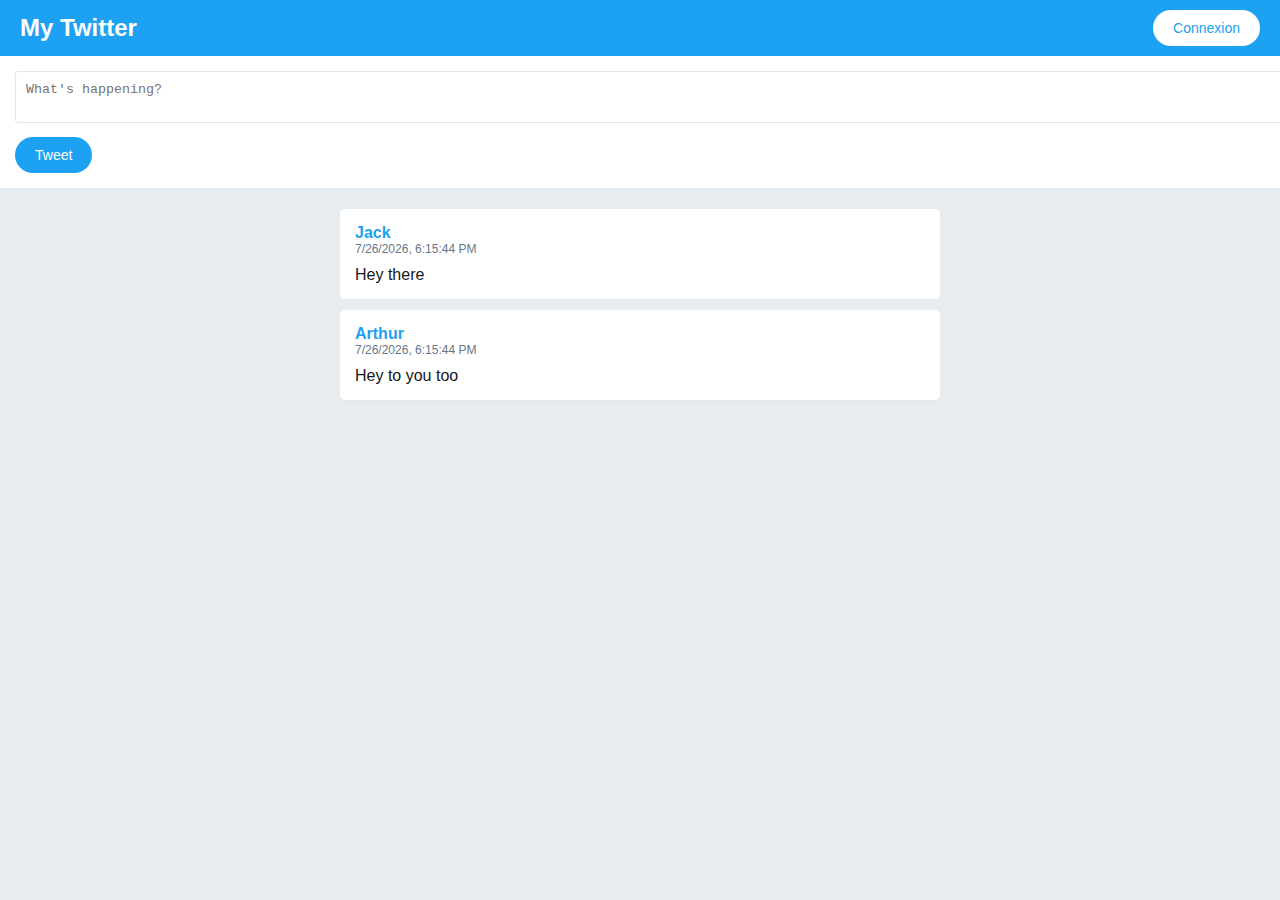
==== website/index.html @ 806a0157 "test gitignore2" ====
<!DOCTYPE html>
<html lang="en">
<head>
    <meta charset="UTF-8">
    <meta name="viewport" content="width=device-width, initial-scale=1.0">
    <title>My Twitter</title>
    <link rel="stylesheet" href="style.css">
</head>
<body>
    <header class="top-bar">
        <h1>My Twitter</h1>
        <button id="login-btn">Connexion</button>
    </header>

    <main class="main">
        <textarea id="tweet-content" placeholder="What's happening?"></textarea>
        <button id="tweet-button">Tweet</button>
    </main>

    <section class="comments-section">
        <div id="comments-container"></div>
    </section>

    <div id="popup-background"></div>

    <div class="popup" id="popup">
        <div class="popup-content">
            <h2>Login</h2>
            <input type="text" placeholder="Username" id="username">
            <input type="password" placeholder="Password" id="password">
            <button id="login-button">Login</button>
        </div>
    </div>

    <script src="data.js" defer></script>
    <script src="script.js" defer></script>
</body>
</html>
---- website/style.css ----
:root {
    --primary-color: #1DA1F2;
    --secondary-color: #fff;
    --tertiary-color: #E1E8ED;
    --background-color: #E6ECF0;
    --text-color: #14171A;
    --font-family: 'Helvetica Neue', Arial, sans-serif;
}

body {
    font-family: var(--font-family);
    background-color: var(--background-color);
    color: var(--text-color);
    margin: 0;
    padding: 0;
}

.top-bar {
    display: flex;
    justify-content: space-between;
    align-items: center;
    background-color: var(--primary-color);
    color: var(--secondary-color);
    padding: 10px 20px;
}

.top-bar h1 {
    margin: 0;
    font-size: 24px;
}

.top-bar button {
    background-color: var(--secondary-color);
    color: var(--primary-color);
    border: none;
    padding: 10px 20px;
    cursor: pointer;
    border-radius: 20px;
    font-size: 14px;
    transition: background-color 0.3s;
}

.top-bar button:hover {
    background-color: #e6f7ff;
}

.main {
    background-color: var(--secondary-color);
    padding: 15px;
    border-bottom: 1px solid var(--tertiary-color);
}

.main textarea {
    width: 100%;
    border: 1px solid var(--tertiary-color);
    padding: 10px;
    border-radius: 3px;
    resize: none;
}

.main button {
    background-color: var(--primary-color);
    color: var(--secondary-color);
    border: none;
    padding: 10px 20px;
    margin-top: 10px;
    cursor: pointer;
    border-radius: 20px;
    font-size: 14px;
    transition: background-color 0.3s;
}

.main button:hover {
    background-color: #0d95e8;
}

.comments-section {
    max-width: 600px;
    margin: 20px auto;
}

.comment {
    background-color: var(--secondary-color);
    padding: 15px;
    border-bottom: 1px solid var(--tertiary-color);
    border-radius: 5px;
    margin-bottom: 10px;
}

.comment-author {
    font-weight: bold;
    color: var(--primary-color);
}

.comment-date {
    font-size: 12px;
    color: #657786;
}

.comment-content {
    margin-top: 10px;
}

#popup-background {
    position: fixed;
    top: 0;
    left: 0;
    width: 100%;
    height: 100%;
    background-color: rgba(0, 0, 0, 0.5);
    display: none;
    z-index: 998;
}

.popup {
    position: fixed;
    top: 50%;
    left: 50%;
    width: 30%;
    height: 30%;
    background-color: var(--secondary-color);
    display: none;
    justify-content: center;
    align-items: center;
    transform: translate(-50%, -50%);
    border-radius: 8px;
    padding: 20px;
    z-index: 999;
}

.popup-content {
    background: var(--secondary-color);
    padding: 20px;
    border-radius: 8px;
    text-align: center;
    display: flex;
    flex-direction: column;
    align-items: center;
}

.popup-content h2 {
    margin-top: 0;
}

.popup-content input {
    display: block;
    width: 80%;
    margin: 10px 0;
    padding: 10px;
    border: 1px solid #ddd;
    border-radius: 4px;
}

.popup-content button {
    padding: 10px 20px;
    background-color: #007BFF;
    color: var(--secondary-color);
    border: none;
    border-radius: 4px;
    cursor: pointer;
}
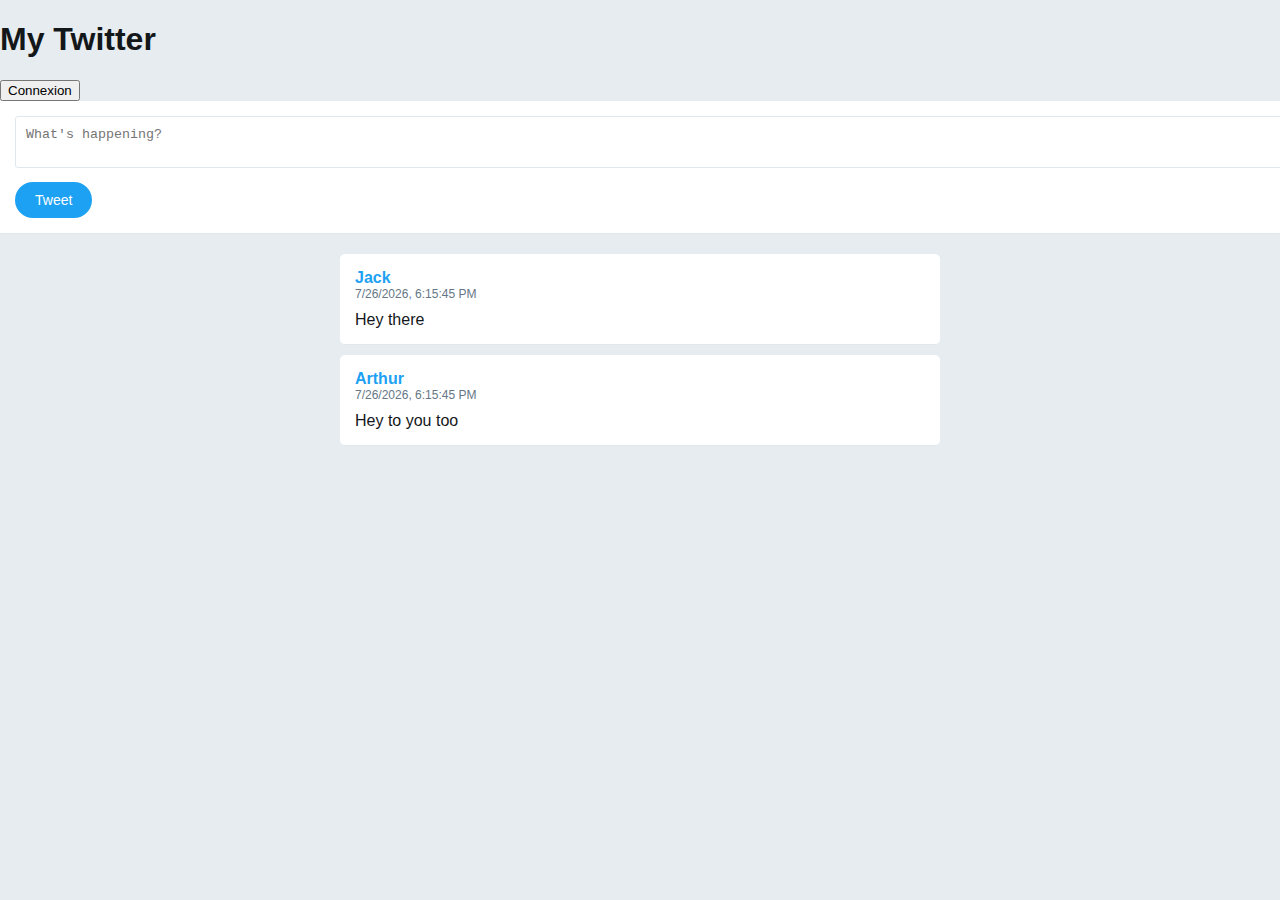
==== commit ede88227: "Merge remote-tracking branch 'origin/melvin-css' into Louise" ====
--- a/website/index.html
+++ b/website/index.html
@@ -5,32 +5,38 @@
     <meta name="viewport" content="width=device-width, initial-scale=1.0">
     <title>My Twitter</title>
     <link rel="stylesheet" href="style.css">
+    <link rel="stylesheet" href="index.css">
 </head>
 <body>
-    <header class="top-bar">
-        <h1>My Twitter</h1>
-        <button id="login-btn">Connexion</button>
-    </header>
-
-    <main class="main">
-        <textarea id="tweet-content" placeholder="What's happening?"></textarea>
-        <button id="tweet-button">Tweet</button>
-    </main>
-
-    <section class="comments-section">
-        <div id="comments-container"></div>
-    </section>
-
-    <div id="popup-background"></div>
-
-    <div class="popup" id="popup">
-        <div class="popup-content">
-            <h2>Login</h2>
-            <input type="text" placeholder="Username" id="username">
-            <input type="password" placeholder="Password" id="password">
-            <button id="login-button">Login</button>
+    <div class="phone-frame">
+        <div class="phone-screen">
+            <header class="nav-bar">
+                <h1>My Twitter</h1>
+                <button id="login-btn">Connexion</button>
+            </header>
+        
+            <main class="main">
+                <textarea id="tweet-content" placeholder="What's happening?"></textarea>
+                <button id="tweet-button">Tweet</button>
+            </main>
+        
+            <section class="comments-section">
+                <div id="comments-container"></div>
+            </section>
+        
+            <div id="popup-background"></div>
+        
+            <div class="popup" id="popup">
+                <div class="popup-content">
+                    <h2>Login</h2>
+                    <input type="text" placeholder="Username" id="username">
+                    <input type="password" placeholder="Password" id="password">
+                    <button id="login-button">Login</button>
+                </div>
+            </div>
         </div>
     </div>
+    
 
     <script src="data.js" defer></script>
     <script src="script.js" defer></script>
